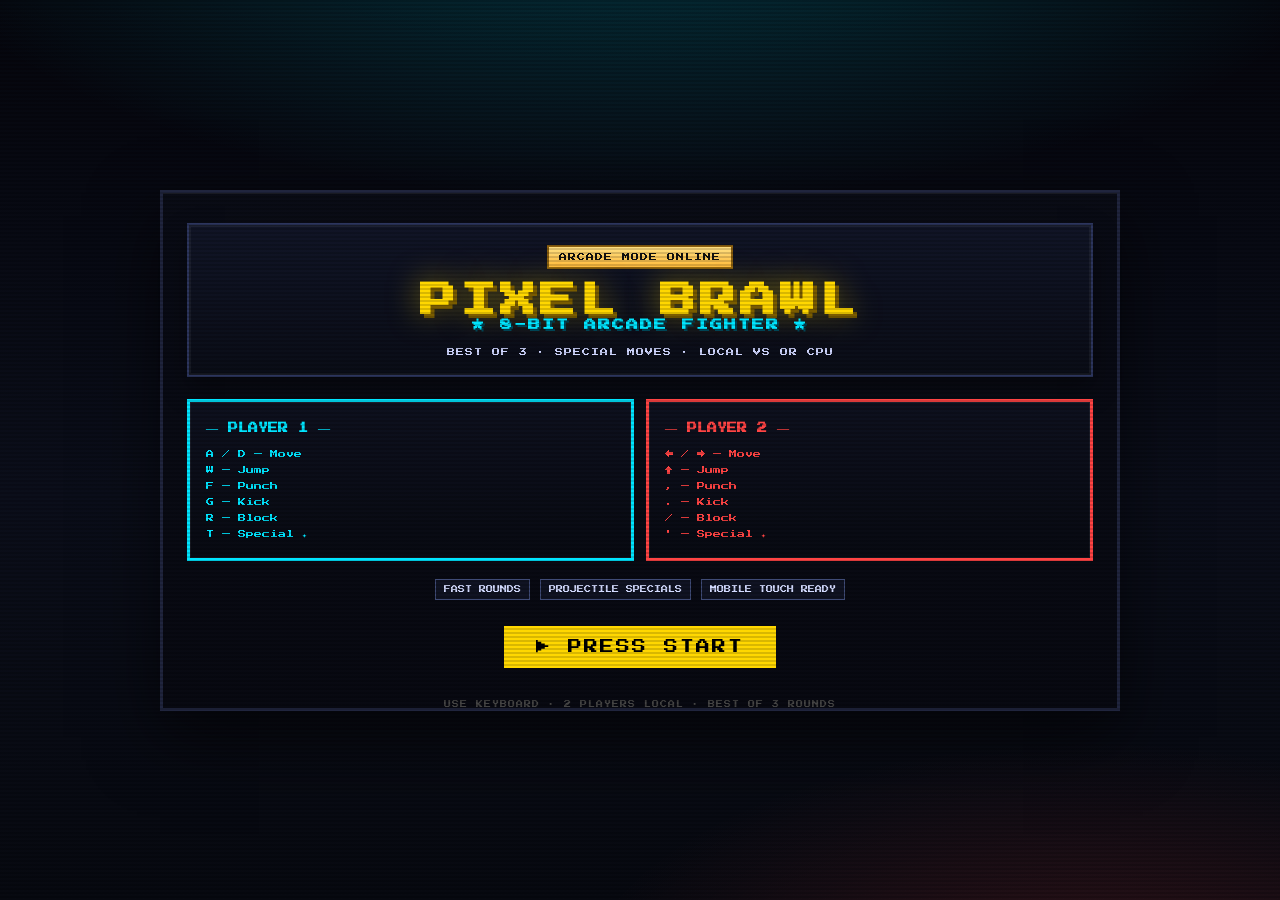
==== index.html @ 3e044de5 "rename html" ====
<!DOCTYPE html>
<html lang="en">
<head>
<meta charset="UTF-8">
<meta name="viewport" content="width=device-width, initial-scale=1.0">
<title>PIXEL BRAWL — 8-BIT FIGHTER</title>
<link rel="stylesheet" href="styles.css">
</head>
<body>

<div id="game-wrapper">

  <!-- TITLE -->
  <div id="title-screen">
    <div class="title-hero">
      <div class="title-chip">ARCADE MODE ONLINE</div>
      <h1>PIXEL BRAWL</h1>
      <h2>★ 8-BIT ARCADE FIGHTER ★</h2>
      <p class="title-tagline">BEST OF 3 · SPECIAL MOVES · LOCAL VS OR CPU</p>
    </div>

    <div class="controls-grid">
      <div class="controls-box p1">
        <h3>── PLAYER 1 ──</h3>
        A / D — Move<br>
        W — Jump<br>
        F — Punch<br>
        G — Kick<br>
        R — Block<br>
        T — Special ✦
      </div>
      <div class="controls-box p2">
        <h3>── PLAYER 2 ──</h3>
        ← / → — Move<br>
        ↑ — Jump<br>
        , — Punch<br>
        . — Kick<br>
        / — Block<br>
        ' — Special ✦
      </div>
    </div>

    <div class="menu-highlights">
      <span>FAST ROUNDS</span>
      <span>PROJECTILE SPECIALS</span>
      <span>MOBILE TOUCH READY</span>
    </div>

    <button class="start-btn" id="start-btn" onclick="startGame()">▶ PRESS START</button>
  </div>

  <div id="character-select">
    <h2>CHARACTER SELECT</h2>
    <div class="select-options">
      <div class="option-row" id="mode-row">
        <button class="pill-btn" id="mode-pvp" onclick="setGameMode('pvp')">2 PLAYER</button>
        <button class="pill-btn" id="mode-cpu" onclick="setGameMode('cpu')">VS COMPUTER</button>
      </div>
      <div class="option-row" id="difficulty-row">
        <button class="pill-btn" id="diff-easy" onclick="setDifficulty('easy')">EASY</button>
        <button class="pill-btn" id="diff-medium" onclick="setDifficulty('medium')">MEDIUM</button>
        <button class="pill-btn" id="diff-hard" onclick="setDifficulty('hard')">HARD</button>
      </div>
    </div>
    <div id="select-turn">PLAYER 1 PICK YOUR FIGHTER</div>
    <div class="select-grid" id="select-grid"></div>
    <div class="select-actions">
      <button class="select-btn" id="lock-btn" onclick="lockSelection()">LOCK P1</button>
    </div>
    <div id="select-summary"></div>
  </div>

  <!-- HUD -->
  <div id="hud">
    <span class="hud-name p1" id="p1-name">KAI</span>
    <div class="bar-stack">
      <div class="health-bar-outer">
        <div class="health-bar-inner p1" id="p1-health" style="width:100%"></div>
      </div>
      <div class="stamina-bar-outer">
        <div class="stamina-bar-inner p1" id="p1-stamina" style="width:100%"></div>
      </div>
      <div class="special-bar-outer">
        <div class="special-bar-inner p1" id="p1-special" style="width:0%"></div>
      </div>
    </div>
    <div class="hud-center">
      <div id="timer">99</div>
      <div class="round-dots-row p1" id="p1-stars"></div>
      <div class="round-dots-row p2" id="p2-stars"></div>
    </div>
    <div class="bar-stack">
      <div class="health-bar-outer">
        <div class="health-bar-inner p2" id="p2-health" style="width:100%"></div>
      </div>
      <div class="stamina-bar-outer">
        <div class="stamina-bar-inner p2" id="p2-stamina" style="width:100%"></div>
      </div>
      <div class="special-bar-outer">
        <div class="special-bar-inner p2" id="p2-special" style="width:0%"></div>
      </div>
    </div>
    <span class="hud-name p2" id="p2-name">REX</span>
  </div>

  <!-- CANVAS -->
  <canvas id="game-canvas" width="960" height="420"></canvas>

  <!-- OVERLAY -->
  <div id="overlay">
    <div id="overlay-text"></div>
    <div id="overlay-sub"></div>
  </div>

  <div id="footer">USE KEYBOARD · 2 PLAYERS LOCAL · BEST OF 3 ROUNDS</div>

  <div id="mobile-controls" aria-label="Mobile Controls">
    <div class="mobile-layout-toggle" role="group" aria-label="Mobile Layout Toggle">
      <span class="layout-label">TOUCH LAYOUT</span>
      <button class="layout-btn" id="layout-compact" onclick="setMobileControlLayout('compact')">COMPACT</button>
      <button class="layout-btn active" id="layout-large" onclick="setMobileControlLayout('large')">LARGE</button>
    </div>
    <div class="mobile-controls-pads">
      <div class="mobile-pad p1">
        <div class="mobile-dpad">
          <button class="mobile-btn move" data-key="KeyA">◀</button>
          <button class="mobile-btn jump" data-key="KeyW">▲</button>
          <button class="mobile-btn move" data-key="KeyD">▶</button>
        </div>
        <div class="mobile-actions">
          <button class="mobile-btn attack" data-key="KeyF">P</button>
          <button class="mobile-btn attack" data-key="KeyG">K</button>
          <button class="mobile-btn defend" data-key="KeyR">B</button>
          <button class="mobile-btn special" data-key="KeyT">SP</button>
        </div>
      </div>
      <div class="mobile-pad p2">
        <div class="mobile-dpad">
          <button class="mobile-btn move" data-key="ArrowLeft">◀</button>
          <button class="mobile-btn jump" data-key="ArrowUp">▲</button>
          <button class="mobile-btn move" data-key="ArrowRight">▶</button>
        </div>
        <div class="mobile-actions">
          <button class="mobile-btn attack" data-key="Comma">P</button>
          <button class="mobile-btn attack" data-key="Period">K</button>
          <button class="mobile-btn defend" data-key="Slash">B</button>
          <button class="mobile-btn special" data-key="Quote">SP</button>
        </div>
      </div>
    </div>
  </div>
</div>

<script src="game.js"></script>
</body>
</html>
---- styles.css ----
@import url('https://fonts.googleapis.com/css2?family=Press+Start+2P&display=swap');

  :root {
    --bg: #0a0a0f;
    --floor: #1a1a2e;
    --p1: #00e5ff;
    --p2: #ff4444;
    --gold: #ffd700;
    --white: #f0f0f0;
    --hud-bg: #0d0d1a;
    --pixel: 4px;
  }

  * { margin: 0; padding: 0; box-sizing: border-box; image-rendering: pixelated; }

  body {
    background:
      radial-gradient(1200px 500px at 50% -12%, rgba(0, 229, 255, 0.22), transparent 62%),
      radial-gradient(900px 460px at 85% 112%, rgba(255, 68, 68, 0.18), transparent 58%),
      linear-gradient(180deg, #05060d 0%, #0b0e1a 55%, #070910 100%);
    font-family: 'Press Start 2P', monospace;
    display: flex;
    flex-direction: column;
    align-items: center;
    justify-content: center;
    min-height: 100vh;
    overflow: hidden;
    color: var(--white);
  }

  /* Scanline overlay */
  body::after {
    content: '';
    position: fixed;
    top: 0; left: 0; right: 0; bottom: 0;
    background: repeating-linear-gradient(
      0deg,
      transparent,
      transparent 2px,
      rgba(0,0,0,0.15) 2px,
      rgba(0,0,0,0.15) 4px
    );
    pointer-events: none;
    z-index: 999;
  }

  #game-wrapper {
    position: relative;
    width: 960px;
    max-width: 100vw;
    border: 3px solid #20253e;
    background: linear-gradient(180deg, rgba(10, 12, 22, 0.92), rgba(8, 9, 17, 0.94));
    box-shadow: 0 26px 65px rgba(0, 0, 0, 0.55), inset 0 1px 0 rgba(255, 255, 255, 0.08);
  }

  #mobile-controls {
    display: none;
  }

  /* ── TITLE SCREEN ── */
  #title-screen {
    display: flex;
    flex-direction: column;
    align-items: center;
    justify-content: center;
    height: 500px;
    gap: 18px;
    padding: 30px 24px 24px;
    animation: fadeIn 0.5s ease;
  }

  .title-hero {
    width: 100%;
    text-align: center;
    border: 2px solid #2c355d;
    background: linear-gradient(180deg, rgba(17, 21, 39, 0.96) 0%, rgba(10, 13, 23, 0.96) 100%);
    padding: 20px 14px 16px;
    box-shadow: inset 0 0 0 2px rgba(255, 255, 255, 0.05), 0 12px 24px rgba(0, 0, 0, 0.35);
  }

  .title-chip {
    display: inline-block;
    font-size: 8px;
    color: #111;
    background: linear-gradient(180deg, #ffe083 0%, #ffbc3f 100%);
    border: 2px solid #8b6010;
    padding: 6px 10px;
    margin-bottom: 14px;
    letter-spacing: 1px;
  }

  #title-screen h1 {
    font-size: 36px;
    color: var(--gold);
    text-shadow: 4px 4px 0 #7a5c00, 0 0 30px rgba(255,215,0,0.5);
    letter-spacing: 4px;
    animation: titlePulse 2s ease-in-out infinite;
  }

  #title-screen h2 {
    font-size: 12px;
    color: var(--p1);
    text-shadow: 2px 2px 0 #004455;
    letter-spacing: 2px;
  }

  .title-tagline {
    font-size: 8px;
    color: #cfd6ff;
    margin-top: 14px;
    line-height: 1.8;
    letter-spacing: 1px;
  }

  .controls-grid {
    display: grid;
    grid-template-columns: 1fr 1fr;
    gap: 12px;
    margin-top: 4px;
    width: 100%;
  }

  .controls-box {
    border: 3px solid;
    padding: 16px;
    font-size: 8px;
    line-height: 2;
    background: linear-gradient(180deg, rgba(14, 17, 31, 0.95) 0%, rgba(8, 10, 18, 0.95) 100%);
    box-shadow: inset 0 0 0 1px rgba(255,255,255,0.06);
  }

  .controls-box.p1 { border-color: var(--p1); color: var(--p1); }
  .controls-box.p2 { border-color: var(--p2); color: var(--p2); }

  .controls-box h3 { font-size: 10px; margin-bottom: 8px; }

  .menu-highlights {
    width: 100%;
    display: flex;
    justify-content: center;
    gap: 10px;
    flex-wrap: wrap;
  }

  .menu-highlights span {
    font-size: 7px;
    color: #d3dbff;
    border: 1px solid #3f4b76;
    background: rgba(17, 21, 37, 0.9);
    padding: 6px 8px;
  }

  .start-btn {
    font-family: 'Press Start 2P', monospace;
    font-size: 14px;
    background: var(--gold);
    color: #000;
    border: none;
    padding: 14px 32px;
    cursor: pointer;
    animation: blink 1s step-end infinite;
    margin-top: 8px;
    letter-spacing: 2px;
  }

  #character-select {
    display: none;
    height: 500px;
    padding: 18px;
    border: 3px solid #222244;
    background: linear-gradient(180deg, #0f1020 0%, #090913 100%);
    animation: fadeIn 0.35s ease;
    flex-direction: column;
  }

  #character-select h2 {
    text-align: center;
    color: var(--gold);
    font-size: 16px;
    margin-bottom: 8px;
  }

  #select-turn {
    text-align: center;
    font-size: 10px;
    margin-bottom: 14px;
    color: var(--white);
  }

  .select-options {
    display: flex;
    flex-direction: column;
    gap: 8px;
    margin-bottom: 10px;
  }

  .option-row {
    display: flex;
    justify-content: center;
    gap: 8px;
    flex-wrap: wrap;
  }

  .pill-btn {
    font-family: 'Press Start 2P', monospace;
    font-size: 8px;
    border: 2px solid #3e4066;
    background: #161a30;
    color: #d2d6ff;
    padding: 7px 10px;
    cursor: pointer;
  }

  .pill-btn.active {
    border-color: var(--gold);
    color: #111;
    background: var(--gold);
  }

  .select-grid {
    display: grid;
    grid-template-columns: repeat(3, 1fr);
    gap: 10px;
    flex: 1;
    overflow-y: auto;
    padding-right: 4px;
    align-content: start;
  }

  .char-card {
    border: 2px solid #2e2e4a;
    background: #111325;
    padding: 10px;
    cursor: pointer;
    transition: transform 0.12s ease, border-color 0.12s ease, box-shadow 0.12s ease;
    min-height: 112px;
  }

  .map-card {
    border: 2px solid #2e2e4a;
    background: #101221;
    cursor: pointer;
    min-height: 118px;
    overflow: hidden;
    transition: transform 0.12s ease, border-color 0.12s ease, box-shadow 0.12s ease;
  }

  .map-card:hover { transform: translateY(-2px); border-color: #8f8fff; }
  .map-card.selected-map { border-color: var(--gold); box-shadow: 0 0 10px rgba(255, 215, 0, 0.45); }

  .map-thumb {
    height: 80px;
    background-size: cover;
    background-position: center;
    border-bottom: 2px solid #2e2e4a;
  }

  .map-name {
    font-size: 8px;
    padding: 8px;
    color: #e8e9ff;
    text-align: center;
    line-height: 1.5;
  }

  .char-card:hover { transform: translateY(-2px); border-color: #5858a6; }
  .char-card.selected-p1 { border-color: var(--p1); box-shadow: 0 0 10px rgba(0, 229, 255, 0.5); }
  .char-card.selected-p2 { border-color: var(--p2); box-shadow: 0 0 10px rgba(255, 68, 68, 0.5); }
  .char-card.active-turn { border-style: dashed; }

  .char-name { font-size: 9px; margin-bottom: 6px; }
  .char-stat { font-size: 8px; color: #9aa0c7; line-height: 1.5; }

  .select-actions {
    margin-top: 10px;
    display: flex;
    justify-content: center;
    gap: 12px;
    align-items: center;
    padding-top: 10px;
    border-top: 1px solid #2a2d4a;
    flex-wrap: wrap;
  }

  .select-btn {
    font-family: 'Press Start 2P', monospace;
    font-size: 9px;
    border: none;
    background: var(--gold);
    color: #000;
    padding: 11px 16px;
    cursor: pointer;
    min-width: 180px;
    white-space: nowrap;
    text-align: center;
  }

  #select-summary {
    font-size: 8px;
    color: #d8dcff;
    text-align: center;
    margin-top: 6px;
    min-height: 26px;
    line-height: 1.6;
  }

  /* ── HUD ── */
  #hud {
    display: none;
    background: var(--hud-bg);
    border: 3px solid #222244;
    border-bottom: none;
    padding: 12px 16px 8px;
    align-items: center;
    gap: 12px;
  }

  .hud-name {
    font-size: 9px;
    width: 80px;
    white-space: nowrap;
    overflow: hidden;
  }

  .hud-name.p1 { color: var(--p1); text-align: left; }
  .hud-name.p2 { color: var(--p2); text-align: right; }

  .bar-stack {
    flex: 1;
    display: flex;
    flex-direction: column;
    gap: 5px;
  }

  .health-bar-outer {
    height: 20px;
    background: linear-gradient(180deg, #0a0b12 0%, #141827 55%, #07080e 100%);
    border: 2px solid #2f354d;
    border-radius: 6px;
    position: relative;
    overflow: hidden;
    box-shadow: inset 0 1px 0 rgba(255,255,255,0.16), inset 0 -2px 0 rgba(0,0,0,0.45), 0 2px 4px rgba(0,0,0,0.35);
  }

  .health-bar-outer::before,
  .stamina-bar-outer::before,
  .special-bar-outer::before {
    content: '';
    position: absolute;
    top: 0;
    left: 0;
    right: 0;
    height: 35%;
    background: linear-gradient(180deg, rgba(255,255,255,0.24), rgba(255,255,255,0));
    pointer-events: none;
    z-index: 2;
  }

  .health-bar-inner {
    height: 100%;
    transition: width 0.1s linear;
    position: relative;
    overflow: hidden;
  }

  .health-bar-inner.p1 {
    background: linear-gradient(180deg, #8ef6ff 0%, #18d7f0 52%, #068fa3 100%);
    box-shadow: inset 0 1px 0 rgba(255,255,255,0.45), 0 0 10px rgba(0,229,255,0.65);
  }

  .health-bar-inner.p2 {
    background: linear-gradient(180deg, #ff9c9c 0%, #ff5252 52%, #b41313 100%);
    box-shadow: inset 0 1px 0 rgba(255,255,255,0.4), 0 0 10px rgba(255,68,68,0.65);
    float: right;
  }

  .health-bar-inner::after {
    content: '';
    position: absolute;
    top: 0; left: 0; right: 0;
    bottom: 0;
    background-image: repeating-linear-gradient(
      90deg,
      rgba(255,255,255,0.1) 0,
      rgba(255,255,255,0.1) 6px,
      rgba(0,0,0,0.08) 6px,
      rgba(0,0,0,0.08) 12px
    );
    opacity: 0.7;
  }

  .stamina-bar-outer {
    height: 8px;
    background: linear-gradient(180deg, #0a0c14 0%, #111622 100%);
    border: 2px solid #36415f;
    border-radius: 5px;
    position: relative;
    overflow: hidden;
    box-shadow: inset 0 1px 0 rgba(255,255,255,0.14), inset 0 -1px 0 rgba(0,0,0,0.5), 0 1px 3px rgba(0,0,0,0.35);
  }

  .stamina-bar-inner {
    height: 100%;
    transition: width 0.08s linear;
    position: relative;
    overflow: hidden;
  }

  .stamina-bar-inner.p1 {
    background: linear-gradient(180deg, #d4ff9f 0%, #74e73f 55%, #2f8a16 100%);
    box-shadow: inset 0 1px 0 rgba(255,255,255,0.4), 0 0 7px rgba(123,255,102,0.62);
  }

  .stamina-bar-inner.p2 {
    background: linear-gradient(180deg, #fffcb3 0%, #f7e44a 55%, #ae8b0e 100%);
    box-shadow: inset 0 1px 0 rgba(255,255,255,0.4), 0 0 7px rgba(247,255,106,0.62);
    float: right;
  }

  .special-bar-outer {
    height: 8px;
    background: linear-gradient(180deg, #0f0915 0%, #171023 100%);
    border: 2px solid #4a2b5c;
    border-radius: 5px;
    position: relative;
    overflow: hidden;
    box-shadow: inset 0 1px 0 rgba(255,255,255,0.12), inset 0 -1px 0 rgba(0,0,0,0.5), 0 1px 3px rgba(0,0,0,0.35);
  }

  .special-bar-inner {
    height: 100%;
    transition: width 0.1s linear;
    position: relative;
    overflow: hidden;
  }

  .special-bar-inner.p1 {
    background: linear-gradient(180deg, #d6c6ff 0%, #8f66ff 55%, #4d23c4 100%);
    box-shadow: inset 0 1px 0 rgba(255,255,255,0.45), 0 0 8px rgba(143,102,255,0.7);
  }

  .special-bar-inner.p2 {
    background: linear-gradient(180deg, #ffd0a3 0%, #ff9a2f 55%, #b95d00 100%);
    box-shadow: inset 0 1px 0 rgba(255,255,255,0.42), 0 0 8px rgba(255,154,47,0.72);
    float: right;
  }

  .special-bar-inner.ready {
    background-size: 160% 100%;
    animation: specialReadyPulse 0.55s ease-in-out infinite, specialBurnFlow 0.9s linear infinite;
    filter: saturate(1.15);
  }

  .special-bar-inner.ready::before {
    content: '';
    position: absolute;
    top: -2px;
    left: -14%;
    width: 38%;
    height: 130%;
    background: radial-gradient(circle, rgba(255,255,255,0.8) 0%, rgba(255,255,255,0) 70%);
    animation: specialSparkSweep 0.75s linear infinite;
    pointer-events: none;
  }

  @keyframes specialReadyPulse {
    0%, 100% { box-shadow: inset 0 1px 0 rgba(255,255,255,0.45), 0 0 12px rgba(255,178,74,0.7), 0 0 22px rgba(255,115,0,0.45); }
    50% { box-shadow: inset 0 1px 0 rgba(255,255,255,0.5), 0 0 16px rgba(255,214,92,0.95), 0 0 30px rgba(255,92,0,0.68); }
  }

  @keyframes specialBurnFlow {
    0% { background-position: 0% 0%; }
    100% { background-position: 140% 0%; }
  }

  @keyframes specialSparkSweep {
    0% { left: -20%; opacity: 0; }
    25% { opacity: 0.9; }
    100% { left: 110%; opacity: 0; }
  }

  #timer {
    font-size: 18px;
    color: var(--gold);
    width: 40px;
    text-align: center;
    text-shadow: 2px 2px 0 #7a5c00;
    flex-shrink: 0;
  }

  .hud-center {
    width: 86px;
    display: flex;
    flex-direction: column;
    align-items: center;
    justify-content: center;
    gap: 4px;
    flex-shrink: 0;
  }

  .round-dots-row {
    display: flex;
    gap: 6px;
    min-height: 12px;
    align-items: center;
    justify-content: center;
  }

  .round-dot {
    width: 10px;
    height: 10px;
    border-radius: 50%;
    border: 2px solid #4d4d70;
    background: #131325;
    box-shadow: inset 0 0 0 1px #0a0a12;
  }

  .round-dots-row.p1 .round-dot.filled {
    background: var(--p1);
    border-color: #a5fbff;
    box-shadow: 0 0 8px rgba(0, 229, 255, 0.7);
  }

  .round-dots-row.p2 .round-dot.filled {
    background: var(--p2);
    border-color: #ffb0b0;
    box-shadow: 0 0 8px rgba(255, 68, 68, 0.7);
  }

  /* ── CANVAS ── */
  #game-canvas {
    display: none;
    background: #000;
    border: 3px solid #222244;
    border-top: none;
  }

  /* ── OVERLAY MESSAGES ── */
  #overlay {
    display: none;
    position: absolute;
    top: 50%;
    left: 50%;
    transform: translate(-50%, -50%);
    text-align: center;
    z-index: 10;
    pointer-events: none;
  }

  #overlay-text {
    font-size: 32px;
    text-shadow: 4px 4px 0 rgba(0,0,0,0.8);
    animation: overlayPop 0.3s cubic-bezier(0.175, 0.885, 0.32, 1.275);
    white-space: nowrap;
  }

  #overlay-sub {
    font-size: 10px;
    color: var(--gold);
    margin-top: 12px;
    animation: blink 0.8s step-end infinite;
  }

  /* ── FOOTER ── */
  #footer {
    font-size: 7px;
    color: #444;
    text-align: center;
    margin-top: 8px;
    letter-spacing: 1px;
  }

  /* ── ANIMATIONS ── */
  @keyframes titlePulse {
    0%, 100% { transform: scale(1); }
    50% { transform: scale(1.03); }
  }

  @keyframes blink {
    0%, 100% { opacity: 1; }
    50% { opacity: 0; }
  }

  @keyframes overlayPop {
    0% { transform: scale(0.3); opacity: 0; }
    100% { transform: scale(1); opacity: 1; }
  }

  @keyframes fadeIn {
    from { opacity: 0; transform: translateY(20px); }
    to { opacity: 1; transform: translateY(0); }
  }

  @keyframes shake {
    0%, 100% { transform: translateX(0); }
    20% { transform: translateX(-8px); }
    40% { transform: translateX(8px); }
    60% { transform: translateX(-6px); }
    80% { transform: translateX(6px); }
  }

  .shake { animation: shake 0.3s ease; }

  @media (max-width: 980px) {
    body {
      justify-content: flex-start;
      padding-top: 8px;
      padding-bottom: 170px;
      overflow-y: auto;
    }

    #game-wrapper {
      width: 100%;
      max-width: 100%;
      padding: 0 6px;
    }

    #title-screen {
      height: auto;
      min-height: 420px;
      gap: 16px;
      padding: 10px 0;
    }

    .title-hero {
      padding: 14px 10px 12px;
    }

    #title-screen h1 {
      font-size: 24px;
      text-align: center;
      letter-spacing: 2px;
    }

    #title-screen h2 {
      font-size: 9px;
      text-align: center;
    }

    .title-tagline {
      font-size: 7px;
      margin-top: 10px;
    }

    .controls-grid {
      grid-template-columns: 1fr;
      gap: 10px;
    }

    .controls-box {
      font-size: 7px;
      padding: 12px;
    }

    #character-select {
      height: auto;
      min-height: 420px;
      padding: 12px;
    }

    .select-grid {
      grid-template-columns: repeat(2, 1fr);
      gap: 8px;
      max-height: 240px;
    }

    .select-btn {
      width: 100%;
      min-width: 0;
      font-size: 8px;
    }

    #hud {
      padding: 8px;
      gap: 6px;
    }

    .hud-name {
      width: 56px;
      font-size: 7px;
    }

    .hud-center {
      width: 64px;
      gap: 2px;
    }

    #timer {
      width: 100%;
      font-size: 14px;
    }

    #game-canvas {
      width: 100%;
      height: auto;
      max-height: 48vh;
    }

    #footer {
      font-size: 6px;
      margin-top: 4px;
    }
  }

  @media (max-width: 980px), (pointer: coarse) {
    #mobile-controls {
      display: flex;
      position: fixed;
      left: 0;
      right: 0;
      bottom: 0;
      z-index: 1000;
      padding: 8px 8px calc(8px + env(safe-area-inset-bottom));
      gap: 8px;
      background: linear-gradient(180deg, rgba(9,10,20,0.45), rgba(9,10,20,0.92));
      backdrop-filter: blur(2px);
      touch-action: none;
      user-select: none;
      flex-direction: column;
    }

    .mobile-layout-toggle {
      display: flex;
      align-items: center;
      justify-content: center;
      flex-wrap: wrap;
      gap: 6px;
      margin-bottom: 2px;
    }

    .layout-label {
      font-size: 7px;
      color: #cad5ff;
      margin-right: 2px;
    }

    .layout-btn {
      border: 2px solid #3a4263;
      border-radius: 7px;
      background: linear-gradient(180deg, #31395a 0%, #1b2238 100%);
      color: #dfe5ff;
      font-family: 'Press Start 2P', monospace;
      font-size: 7px;
      padding: 6px 8px;
      min-width: 88px;
      touch-action: manipulation;
    }

    .layout-btn.active {
      border-color: #ffd76a;
      color: #181300;
      background: linear-gradient(180deg, #ffe89b 0%, #ffc43f 100%);
      box-shadow: 0 0 10px rgba(255, 214, 90, 0.42);
    }

    #mobile-controls .mobile-controls-pads {
      display: flex;
      gap: 8px;
      width: 100%;
    }

    .mobile-pad {
      flex: 1;
      border: 2px solid #2e3552;
      border-radius: 10px;
      padding: 6px;
      background: rgba(17, 20, 35, 0.9);
      display: grid;
      grid-template-columns: 1fr 1fr;
      gap: 6px;
      min-width: 0;
    }

    #mobile-controls.hide-p2 .mobile-pad.p2 {
      display: none;
    }

    #mobile-controls.hide-p2 .mobile-pad.p1 {
      max-width: 560px;
      margin: 0 auto;
      width: 100%;
    }

    .mobile-dpad,
    .mobile-actions {
      display: grid;
      grid-template-columns: repeat(2, 1fr);
      gap: 6px;
    }

    .mobile-btn {
      border: 2px solid #3a4263;
      border-radius: 8px;
      background: linear-gradient(180deg, #2c3557 0%, #1a2037 100%);
      color: #e9ecff;
      font-family: 'Press Start 2P', monospace;
      font-size: 9px;
      height: 34px;
      touch-action: none;
    }

    #mobile-controls.compact .mobile-pad {
      padding: 4px;
      gap: 4px;
      border-radius: 8px;
    }

    #mobile-controls.compact .mobile-dpad,
    #mobile-controls.compact .mobile-actions {
      gap: 4px;
    }

    #mobile-controls.compact .mobile-btn {
      height: 28px;
      font-size: 8px;
    }

    #mobile-controls.large .mobile-btn {
      height: 38px;
      font-size: 9px;
    }

    .mobile-btn.attack { background: linear-gradient(180deg, #614f35 0%, #3d301f 100%); }
    .mobile-btn.special { background: linear-gradient(180deg, #5d2d63 0%, #35193a 100%); }
    .mobile-btn.defend { background: linear-gradient(180deg, #234b4a 0%, #153131 100%); }
    .mobile-btn:active,
    .mobile-btn.active {
      transform: translateY(1px) scale(0.98);
      filter: brightness(1.22);
      box-shadow: 0 0 10px rgba(255,255,255,0.3);
    }
  }
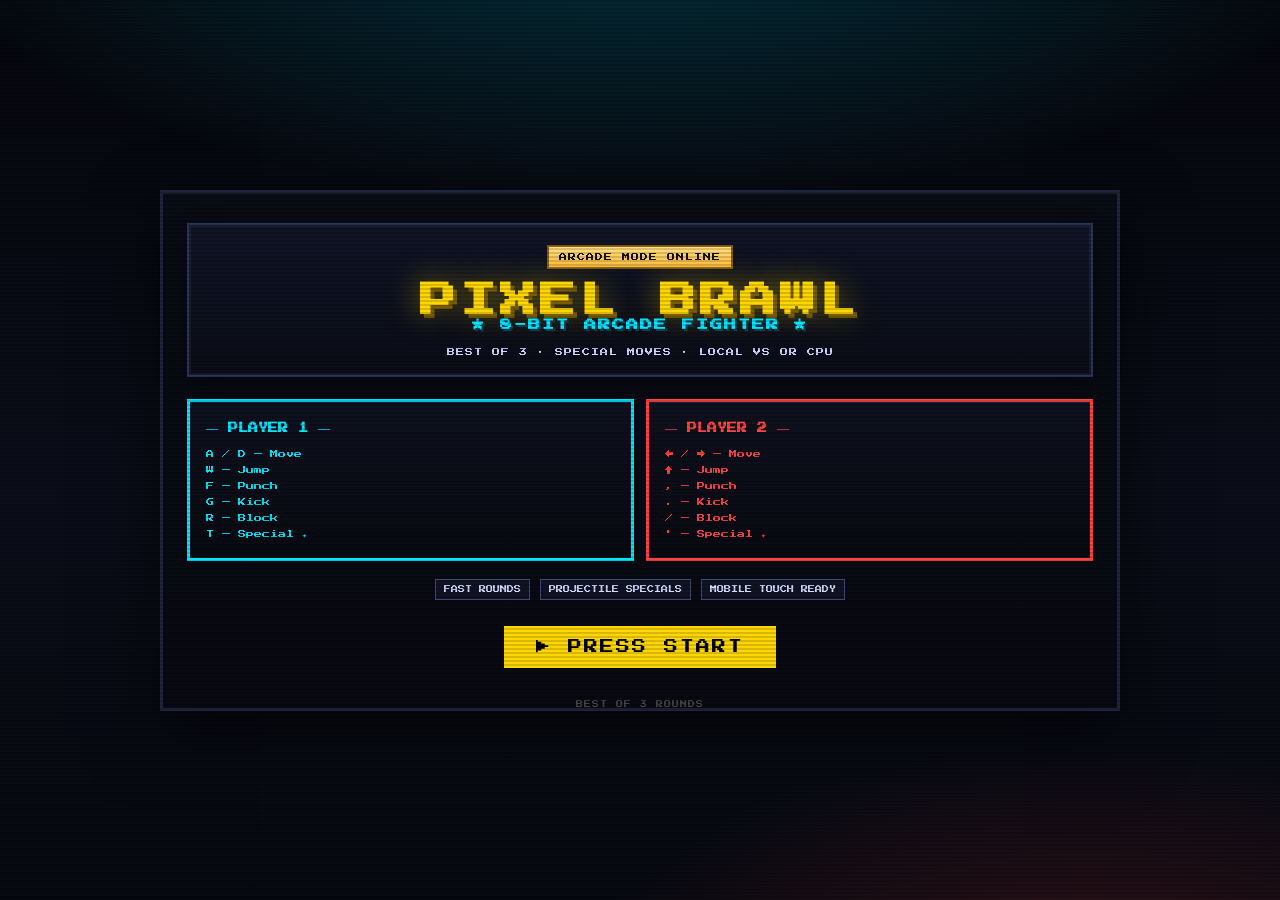
==== commit 8d2d8590: "Add Street Fighter SFX: round callouts, win/lose, punch/kick, and hadouken on special attack" ====
--- a/index.html
+++ b/index.html
@@ -49,13 +49,26 @@
     <button class="start-btn" id="start-btn" onclick="startGame()">▶ PRESS START</button>
   </div>
 
+  <div id="mode-select">
+    <h2>SELECT GAME MODE</h2>
+    <div class="mode-banner">CHOOSE YOUR BATTLE</div>
+    <div class="mode-grid">
+      <div class="mode-card" onclick="startModeSelect('pvp')">
+        <div class="mode-icon">2️⃠</div>
+        <div class="mode-name">2 PLAYER</div>
+        <div class="mode-desc">Play with a friend<br>on same device</div>
+      </div>
+      <div class="mode-card" onclick="startModeSelect('cpu')">
+        <div class="mode-icon">🤖</div>
+        <div class="mode-name">VS COMPUTER</div>
+        <div class="mode-desc">Challenge the CPU<br>Pick difficulty</div>
+      </div>
+    </div>
+  </div>
+
   <div id="character-select">
-    <h2>CHARACTER SELECT</h2>
+    <h2 id="select-header">CHARACTER SELECT</h2>
     <div class="select-options">
-      <div class="option-row" id="mode-row">
-        <button class="pill-btn" id="mode-pvp" onclick="setGameMode('pvp')">2 PLAYER</button>
-        <button class="pill-btn" id="mode-cpu" onclick="setGameMode('cpu')">VS COMPUTER</button>
-      </div>
       <div class="option-row" id="difficulty-row">
         <button class="pill-btn" id="diff-easy" onclick="setDifficulty('easy')">EASY</button>
         <button class="pill-btn" id="diff-medium" onclick="setDifficulty('medium')">MEDIUM</button>
@@ -66,12 +79,16 @@
     <div class="select-grid" id="select-grid"></div>
     <div class="select-actions">
       <button class="select-btn" id="lock-btn" onclick="lockSelection()">LOCK P1</button>
+      <button class="select-btn" id="back-btn" onclick="backToModeSelect()">← BACK</button>
     </div>
     <div id="select-summary"></div>
   </div>
 
   <!-- HUD -->
   <div id="hud">
+    <div class="hud-profile p1" id="p1-profile-wrap">
+      <img id="p1-profile" alt="P1 profile">
+    </div>
     <span class="hud-name p1" id="p1-name">KAI</span>
     <div class="bar-stack">
       <div class="health-bar-outer">
@@ -101,10 +118,16 @@
       </div>
     </div>
     <span class="hud-name p2" id="p2-name">REX</span>
+    <div class="hud-profile p2" id="p2-profile-wrap">
+      <img id="p2-profile" alt="P2 profile">
+    </div>
   </div>
 
   <!-- CANVAS -->
   <canvas id="game-canvas" width="960" height="420"></canvas>
+
+  <!-- Special Effect Overlay -->
+  <div id="special-effect-overlay"></div>
 
   <!-- OVERLAY -->
   <div id="overlay">
@@ -112,7 +135,7 @@
     <div id="overlay-sub"></div>
   </div>
 
-  <div id="footer">USE KEYBOARD · 2 PLAYERS LOCAL · BEST OF 3 ROUNDS</div>
+  <div id="footer">BEST OF 3 ROUNDS</div>
 
   <div id="mobile-controls" aria-label="Mobile Controls">
     <div class="mobile-layout-toggle" role="group" aria-label="Mobile Layout Toggle">
--- a/styles.css
+++ b/styles.css
@@ -57,6 +57,31 @@
     display: none;
   }
 
+  #special-effect-overlay {
+    display: none;
+    position: absolute;
+    top: 0;
+    left: 0;
+    width: 960px;
+    height: 420px;
+    z-index: 300;
+    pointer-events: none;
+    background: linear-gradient(135deg, rgba(255, 255, 255, 0.95), rgba(255, 220, 100, 0.85));
+    border-radius: 0;
+  }
+
+  #special-effect-overlay.active {
+    display: block;
+    animation: specialBgFlash 0.42s cubic-bezier(0.25, 0, 0.8, 1) forwards;
+  }
+
+  @keyframes specialBgFlash {
+    0% { opacity: 1; transform: scale(1); }
+    30% { opacity: 0.7; }
+    55% { opacity: 0.2; }
+    100% { opacity: 0; }
+  }
+
   /* ── TITLE SCREEN ── */
   #title-screen {
     display: flex;
@@ -163,6 +188,7 @@
     letter-spacing: 2px;
   }
 
+  #mode-select,
   #character-select {
     display: none;
     height: 500px;
@@ -173,6 +199,66 @@
     flex-direction: column;
   }
 
+  #mode-select h2 {
+    text-align: center;
+    color: var(--gold);
+    font-size: 16px;
+    margin-bottom: 8px;
+  }
+
+  .mode-banner {
+    text-align: center;
+    font-size: 9px;
+    color: #cfd6ff;
+    margin-bottom: 16px;
+    letter-spacing: 2px;
+  }
+
+  .mode-grid {
+    display: grid;
+    grid-template-columns: repeat(2, 1fr);
+    gap: 18px;
+    flex: 1;
+    align-content: center;
+  }
+
+  .mode-card {
+    border: 3px solid #2b3a5d;
+    background: linear-gradient(180deg, rgba(20, 26, 45, 0.95) 0%, rgba(12, 15, 28, 0.95) 100%);
+    padding: 24px 16px;
+    cursor: pointer;
+    display: flex;
+    flex-direction: column;
+    align-items: center;
+    justify-content: center;
+    gap: 12px;
+    transition: all 0.2s ease;
+    box-shadow: 0 4px 12px rgba(0, 0, 0, 0.4);
+  }
+
+  .mode-card:hover {
+    transform: translateY(-4px);
+    border-color: var(--gold);
+    box-shadow: 0 0 16px rgba(255, 215, 0, 0.35), 0 8px 16px rgba(0, 0, 0, 0.5);
+  }
+
+  .mode-icon {
+    font-size: 48px;
+  }
+
+  .mode-name {
+    font-size: 12px;
+    color: var(--gold);
+    letter-spacing: 1px;
+  }
+
+  .mode-desc {
+    font-size: 8px;
+    color: #b8c3e0;
+    text-align: center;
+    line-height: 1.6;
+  }
+
   #character-select h2 {
     text-align: center;
     color: var(--gold);
@@ -230,10 +316,40 @@
   .char-card {
     border: 2px solid #2e2e4a;
     background: #111325;
-    padding: 10px;
+    padding: 0;
     cursor: pointer;
     transition: transform 0.12s ease, border-color 0.12s ease, box-shadow 0.12s ease;
-    min-height: 112px;
+    min-height: 170px;
+    position: relative;
+    overflow: hidden;
+  }
+
+  .char-portrait {
+    width: 100%;
+    height: 100%;
+    background: linear-gradient(180deg, #1f263f 0%, #0f1324 100%);
+    overflow: hidden;
+    position: relative;
+  }
+
+  .char-portrait img {
+    width: 100%;
+    height: 100%;
+    object-fit: cover;
+    object-position: center 20%;
+    display: block;
+  }
+
+  /* Cover common bottom-right AI watermark placement in profile images. */
+  .char-portrait::after {
+    content: '';
+    position: absolute;
+    right: 0;
+    bottom: 0;
+    width: 40%;
+    height: 28%;
+    background: linear-gradient(135deg, transparent 0%, #101424 58%);
+    pointer-events: none;
   }
 
   .map-card {
@@ -268,7 +384,37 @@
   .char-card.selected-p2 { border-color: var(--p2); box-shadow: 0 0 10px rgba(255, 68, 68, 0.5); }
   .char-card.active-turn { border-style: dashed; }
 
-  .char-name { font-size: 9px; margin-bottom: 6px; }
+  .char-card.unavailable {
+    filter: grayscale(0.95) brightness(0.55);
+    opacity: 0.7;
+    cursor: not-allowed;
+  }
+
+  .char-card.unavailable::before {
+    content: 'LOCKED';
+    position: absolute;
+    top: 8px;
+    right: 8px;
+    font-size: 7px;
+    color: #111;
+    background: #ffd24d;
+    padding: 3px 5px;
+    border: 1px solid #8b6d1f;
+    z-index: 3;
+  }
+
+  .char-name {
+    font-size: 9px;
+    position: absolute;
+    left: 0;
+    right: 0;
+    bottom: 0;
+    padding: 8px 6px;
+    text-align: center;
+    color: #f1f3ff;
+    background: linear-gradient(180deg, rgba(7, 9, 18, 0.15) 0%, rgba(7, 9, 18, 0.92) 65%);
+    text-shadow: 1px 1px 0 #000;
+  }
   .char-stat { font-size: 8px; color: #9aa0c7; line-height: 1.5; }
 
   .select-actions {
@@ -280,6 +426,15 @@
     padding-top: 10px;
     border-top: 1px solid #2a2d4a;
     flex-wrap: wrap;
+  }
+
+  #back-btn {
+    background: linear-gradient(180deg, #4a4a6a 0%, #2f3550 100%);
+    color: #dfe5ff;
+  }
+
+  #back-btn:hover {
+    background: linear-gradient(180deg, #5a5a7a 0%, #3f4560 100%);
   }
 
   .select-btn {
@@ -312,7 +467,39 @@
     border-bottom: none;
     padding: 12px 16px 8px;
     align-items: center;
-    gap: 12px;
+    gap: 10px;
+  }
+
+  .hud-profile {
+    width: 50px;
+    height: 50px;
+    border: 2px solid #37406a;
+    background: #111528;
+    overflow: hidden;
+    flex-shrink: 0;
+    position: relative;
+  }
+
+  .hud-profile img {
+    width: 100%;
+    height: 100%;
+    object-fit: cover;
+    object-position: center 20%;
+    display: block;
+  }
+
+  .hud-profile.p1 { border-color: #2ca9b8; }
+  .hud-profile.p2 { border-color: #b84949; }
+
+  .hud-profile::after {
+    content: '';
+    position: absolute;
+    right: 0;
+    bottom: 0;
+    width: 48%;
+    height: 34%;
+    background: linear-gradient(135deg, transparent 0%, #121830 62%);
+    pointer-events: none;
   }
 
   .hud-name {
@@ -652,12 +839,18 @@
       padding: 12px;
     }
 
+    #mode-select,
     #character-select {
       height: auto;
       min-height: 420px;
       padding: 12px;
     }
 
+    .mode-grid {
+      grid-template-columns: 1fr;
+      gap: 10px;
+    }
+
     .select-grid {
       grid-template-columns: repeat(2, 1fr);
       gap: 8px;
@@ -673,6 +866,12 @@
     #hud {
       padding: 8px;
       gap: 6px;
+    }
+
+    .hud-profile {
+      width: 36px;
+      height: 36px;
+      border-width: 1px;
     }
 
     .hud-name {
